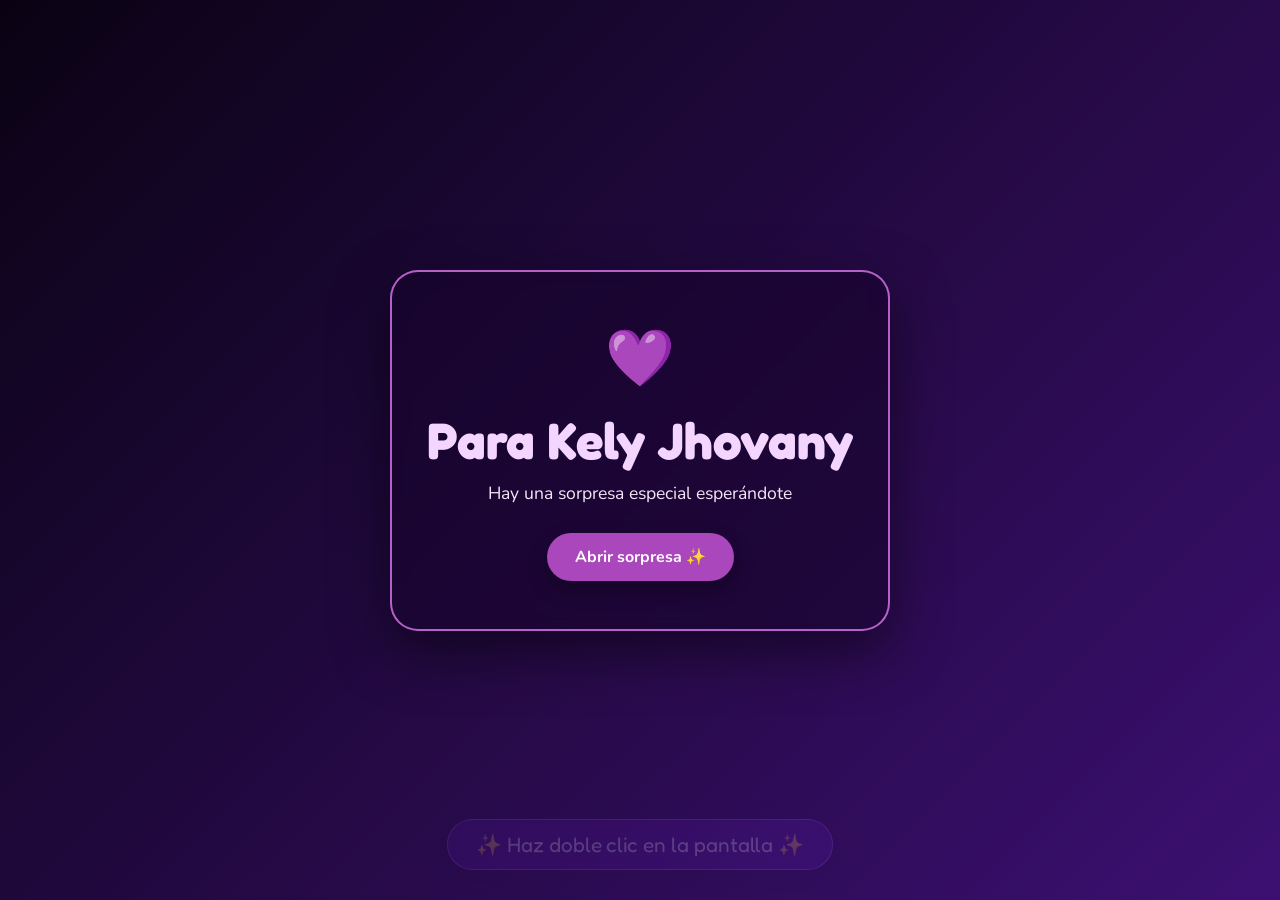
==== index.html @ 7aca6b0f "Subir proyecto dia especial" ====
<!DOCTYPE html>
<html lang="es">
<head>
  <meta charset="UTF-8">
  <meta name="viewport" content="width=device-width, initial-scale=1.0">
  <title>Para Kely Jhovany 💜</title>
  <link rel="stylesheet" href="style.css">
  <link href="https://fonts.googleapis.com/css2?family=Fredoka:wght@400;600&family=Nunito:wght@400;700&display=swap" rel="stylesheet">
</head>
<body ondblclick="toggleCard()">

  <!-- VIDEO DE FONDO -->
  <video autoplay muted loop id="bgVideo">
    <source src="fondo.mp4" type="video/mp4">
  </video>

  <!-- PORTADA INICIAL -->
  <div class="cover-screen" id="coverScreen">
    <div class="cover-content">
      <div class="cover-heart">💜</div>
      <h1>Para Kely Jhovany</h1>
      <p>Hay una sorpresa especial esperándote</p>
      <button type="button" onclick="enterMainPage()">Abrir sorpresa ✨</button>
    </div>
  </div>

  <!-- MENSAJE INICIAL FLOTANTE -->
  <div class="hint-text" id="hintText">
    ✨ Haz doble clic en la pantalla ✨
  </div>

  <!-- TARJETA PRINCIPAL (OCULTA INICIALMENTE) -->
  <div class="main-container hidden" id="mainCard">
    <img src="snoopy1.png" class="snoopy-decor top-left" alt="Snoopy 1" onerror="this.src='https://upload.wikimedia.org/wikipedia/en/2/22/Snoopy_Peanuts.png'">
    <img src="snoopy2.png" class="snoopy-decor bottom-right" alt="Snoopy 2" onerror="this.src='https://upload.wikimedia.org/wikipedia/en/2/22/Snoopy_Peanuts.png'">
    <img src="snoopy3.png" class="snoopy-decor top-right" alt="Snoopy 3" onerror="this.src='https://upload.wikimedia.org/wikipedia/en/2/22/Snoopy_Peanuts.png'">
    <img src="snoopy4.png" class="snoopy-decor bottom-left" alt="Snoopy 4" onerror="this.src='https://upload.wikimedia.org/wikipedia/en/2/22/Snoopy_Peanuts.png'">

    <div class="content-left">
      <div class="letter">
        <h1>Para Kely Jhovany 💜✨</h1>
        
        <p>Hoy es un día muy especial porque cumples tus <strong>19 años</strong>. Quería prepararte este detalle para recordarte lo mucho que te aprecio y lo alegre que hace mi vida contar contigo.</p>
        
        <p>Gracias por cada sonrisa, por cada momento compartido y por ser esa persona tan auténtica y bonita. Me alegra haber podido decirte sinceramente el cariño gigante que te tengo.</p>
        
        <p>Deseo de todo corazón que este nuevo año de vida venga lleno de sueños cumplidos, muchas alegrías y momentos inolvidables. ¡Te quiero y aprecio muchísimo! 🎉🎂</p>
      </div>

      <div class="countdown-container">
        <div class="countdown-title">Esperando tus 19 años en...</div>
        <div class="timer" id="timer">Cargando...</div>
      </div>
    </div>

    <div class="content-right">
      <canvas id="treeCanvas" width="420" height="420"></canvas>
    </div>
  </div>

  <script src="script.js"></script>
</body>
</html>
---- style.css ----
* {
  box-sizing: border-box;
  margin: 0;
  padding: 0;
}

body {
  font-family: 'Nunito', sans-serif;
  display: flex;
  justify-content: center;
  align-items: center;
  min-height: 100vh;
  padding: 20px;
  overflow: hidden;
  user-select: none;
  background-color: #0b0314;
}

/* VIDEO A PANTALLA COMPLETA CUBRIENDO TODO */
#bgVideo {
  position: fixed;
  top: 0;
  left: 0;
  width: 100vw;
  height: 100vh;
  z-index: -1;
  object-fit: cover; /* Cubre toda la pantalla sin dejar espacios vacíos */
}

/* PORTADA DE ENTRADA */
.cover-screen {
  position: fixed;
  inset: 0;
  display: flex;
  justify-content: center;
  align-items: center;
  padding: 24px;
  background: linear-gradient(135deg, rgba(11, 3, 20, 0.86), rgba(74, 20, 140, 0.78));
  z-index: 20;
  transition: opacity 0.7s ease, visibility 0.7s ease;
}

.cover-screen.cover-hidden {
  opacity: 0;
  visibility: hidden;
  pointer-events: none;
}

.cover-content {
  width: min(100%, 500px);
  padding: 48px 28px;
  color: #ffffff;
  text-align: center;
  border: 2px solid rgba(234, 128, 252, 0.75);
  border-radius: 28px;
  background: rgba(24, 5, 43, 0.58);
  box-shadow: 0 20px 55px rgba(0, 0, 0, 0.5);
  backdrop-filter: blur(9px);
  animation: coverAppear 0.9s ease both;
}

.cover-heart {
  margin-bottom: 12px;
  font-size: 3.5rem;
  animation: heartFloat 2.4s ease-in-out infinite;
}

.cover-content h1 {
  font-family: 'Fredoka', cursive;
  font-size: clamp(2rem, 7vw, 3.2rem);
  color: #f3d5ff;
  margin-bottom: 10px;
}

.cover-content p {
  margin-bottom: 28px;
  color: #f5e7fa;
  font-size: 1.1rem;
}

.cover-content button {
  border: 0;
  border-radius: 999px;
  padding: 13px 28px;
  color: #ffffff;
  background: #ab47bc;
  font: 700 1rem 'Nunito', sans-serif;
  cursor: pointer;
  box-shadow: 0 8px 20px rgba(0, 0, 0, 0.3);
  transition: transform 0.2s ease, background 0.2s ease;
}

.cover-content button:hover {
  background: #ce93d8;
  transform: translateY(-3px);
}

@keyframes coverAppear {
  from { opacity: 0; transform: translateY(18px) scale(0.96); }
  to { opacity: 1; transform: translateY(0) scale(1); }
}

@keyframes heartFloat {
  0%, 100% { transform: translateY(0); }
  50% { transform: translateY(-8px); }
}

/* INDICADOR FLOTANTE */
.hint-text {
  position: fixed;
  bottom: 30px;
  color: #ffffff;
  font-family: 'Fredoka', cursive;
  font-size: 1.3rem;
  background: rgba(74, 20, 140, 0.75);
  padding: 12px 28px;
  border-radius: 30px;
  backdrop-filter: blur(8px);
  border: 1.5px solid rgba(234, 128, 254, 0.6);
  box-shadow: 0 10px 25px rgba(0,0,0,0.5);
  animation: bounce 2s infinite;
  z-index: 10;
  cursor: pointer;
}

/* MARCO BLANCO CON SEMITRANSPARENCIA SELECCIONADA */
.main-container {
  background: rgba(255, 255, 255, 0.88); /* Cristal semi-transparente para apreciar el fondo */
  width: 100%;
  max-width: 880px;
  border-radius: 30px;
  box-shadow: 0 20px 50px rgba(0, 0, 0, 0.6);
  border: 3px solid #ea80fc;
  display: flex;
  flex-wrap: wrap;
  padding: 35px;
  gap: 20px;
  position: relative;
  transition: opacity 0.5s ease, transform 0.5s ease;
  z-index: 2;
  backdrop-filter: blur(10px); /* Efecto vidrio esmerilado */
}

.main-container.hidden {
  opacity: 0;
  transform: scale(0.85);
  pointer-events: none;
}

/* IMÁGENES DE SNOOPY */
.snoopy-decor {
  position: absolute;
  width: 85px;
  height: auto;
  z-index: 5;
  filter: drop-shadow(0px 4px 8px rgba(0,0,0,0.25));
}

.snoopy-decor.top-left {
  top: -25px;
  left: -20px;
  transform: rotate(-10deg);
}

.snoopy-decor.bottom-right {
  bottom: -20px;
  right: -20px;
  transform: rotate(10deg);
}

.snoopy-decor.top-right {
  top: -25px;
  right: -20px;
  transform: rotate(10deg);
}

.snoopy-decor.bottom-left {
  bottom: -20px;
  left: -20px;
  transform: rotate(-10deg);
}

.content-left {
  flex: 1.2;
  min-width: 290px;
  display: flex;
  flex-direction: column;
  justify-content: space-between;
}

.letter h1 {
  font-family: 'Fredoka', cursive;
  color: #6a1b9a;
  font-size: 1.8rem;
  margin-bottom: 12px;
}

.letter p {
  color: #311b92;
  line-height: 1.55;
  font-size: 1rem;
  margin-bottom: 12px;
  font-weight: 600;
}

.countdown-container {
  background: rgba(243, 229, 245, 0.9);
  border: 2px dashed #ab47bc;
  padding: 12px 18px;
  border-radius: 16px;
  color: #4a148c;
  text-align: center;
  margin-top: 8px;
}

.countdown-title {
  font-size: 0.9rem;
  font-weight: 700;
  margin-bottom: 4px;
}

.timer {
  font-family: 'Fredoka', cursive;
  font-size: 1.25rem;
  color: #7b1fa2;
}

.content-right {
  flex: 1;
  min-width: 280px;
  display: flex;
  justify-content: center;
  align-items: center;
}

canvas {
  max-width: 100%;
  height: auto;
}

@keyframes bounce {
  0%, 20%, 50%, 80%, 100% { transform: translateY(0); }
  40% { transform: translateY(-8px); }
  60% { transform: translateY(-4deg); }
}
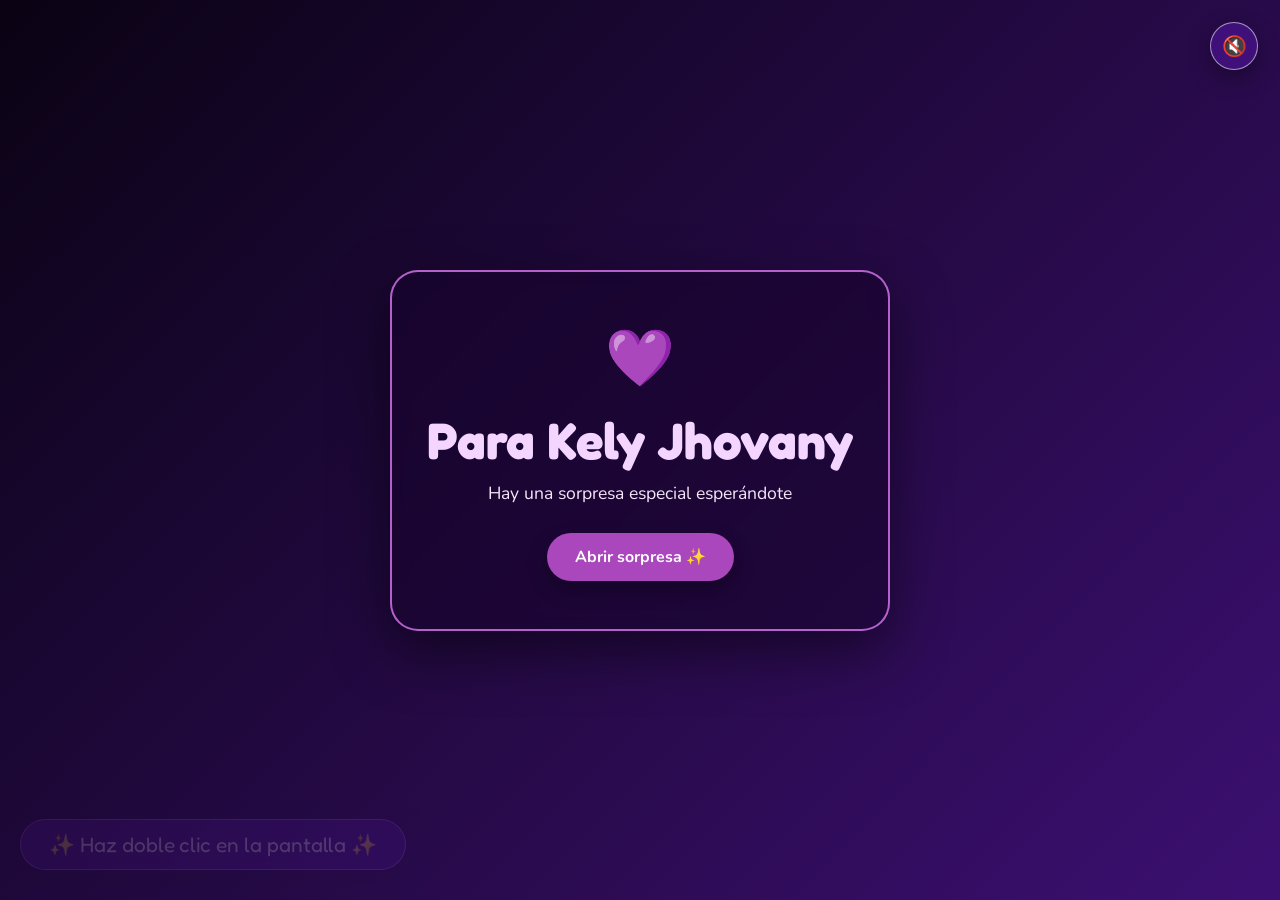
==== commit f63bc6db: "Primer commit de mi página web" ====
--- a/index.html
+++ b/index.html
@@ -10,7 +10,7 @@
 <body ondblclick="toggleCard()">
 
   <!-- VIDEO DE FONDO -->
-  <video autoplay muted loop id="bgVideo">
+  <video autoplay muted loop playsinline preload="auto" id="bgVideo">
     <source src="fondo.mp4" type="video/mp4">
   </video>
 
@@ -28,6 +28,10 @@
   <div class="hint-text" id="hintText">
     ✨ Haz doble clic en la pantalla ✨
   </div>
+
+  <!-- CONTROLES DECORATIVOS -->
+  <button class="music-control" id="musicControl" type="button" onclick="toggleMusic(event)" aria-label="Activar música" title="Activar música">🔇</button>
+  <div class="floating-particles" id="floatingParticles" aria-hidden="true"></div>
 
   <!-- TARJETA PRINCIPAL (OCULTA INICIALMENTE) -->
   <div class="main-container hidden" id="mainCard">
@@ -53,8 +57,90 @@
       </div>
     </div>
 
-    <div class="content-right">
+    <div class="content-right tree-stage">
       <canvas id="treeCanvas" width="420" height="420"></canvas>
+      <p class="tree-note">Que cada corazón guarde un deseo bonito para tu nuevo año ✨</p>
+    </div>
+
+    <!-- DETALLES EXTRA: NO REEMPLAZAN EL CONTENIDO ORIGINAL -->
+    <div class="extra-details">
+      <div class="section-title">✨ Un poquito más para ti ✨</div>
+
+      <div class="wish-cards">
+        <button class="wish-card" type="button" data-scene-target="envelopeScene" onclick="switchScene('envelopeScene', event)">
+          <span>🌷</span>
+          <strong>Un deseo</strong>
+          <p>Que nunca te falten motivos para sonreír.</p>
+        </button>
+        <button class="wish-card" type="button" data-scene-target="memoriesScene" onclick="switchScene('memoriesScene', event)">
+          <span>⭐</span>
+          <strong>Un recuerdo</strong>
+          <p>Que este nuevo año esté lleno de momentos bonitos.</p>
+        </button>
+        <button class="wish-card" type="button" data-scene-target="closingScene" onclick="switchScene('closingScene', event)">
+          <span>💜</span>
+          <strong>Un mensaje</strong>
+          <p>Gracias por ser una persona tan especial.</p>
+        </button>
+      </div>
+
+      <button class="envelope-button" type="button" onclick="openFinalMessage(event)">💌 Abrir un último detalle</button>
+    </div>
+  </div>
+
+  <main class="experience-additions" aria-label="Detalles especiales para Kely">
+    <section class="memories-section scene-panel" id="memoriesScene" data-scene-title="Algunos momentos que quiero guardar contigo">
+      <button class="scene-back" type="button" onclick="returnToMainScene(event)">← Volver</button>
+      <p class="eyebrow">Pequeños instantes</p>
+      <h2>📸 Algunos momentos que quiero guardar contigo 💜</h2>
+      <p class="section-intro">Un espacio para llenar poquito a poquito con nuestras historias favoritas.</p>
+      <div class="memory-grid">
+        <figure class="polaroid polaroid-lilac">
+          <div class="photo-placeholder">Tu foto aquí</div>
+          <figcaption>Un día para recordar</figcaption>
+        </figure>
+        <figure class="polaroid polaroid-rose">
+          <div class="photo-placeholder">Añade un recuerdo</div>
+          <figcaption>Una sonrisa compartida</figcaption>
+        </figure>
+        <figure class="polaroid polaroid-gold">
+          <div class="photo-placeholder">Próximo momento</div>
+          <figcaption>Más aventuras contigo</figcaption>
+        </figure>
+      </div>
+    </section>
+
+    <section class="envelope-section scene-panel" id="envelopeScene" aria-label="Un último detalle" data-scene-title="Un último detalle">
+      <button class="scene-back" type="button" onclick="returnToMainScene(event)">← Volver</button>
+      <button class="envelope" id="memoryEnvelope" type="button" onclick="openEnvelope(event)" aria-expanded="false">
+        <span class="envelope-flap"></span>
+        <span class="envelope-paper">💌</span>
+        <span class="envelope-label">Un último detalle</span>
+      </button>
+      <p class="envelope-message" id="envelopeMessage">Gracias por existir de una forma tan bonita. Siempre habrá un lugar especial para ti en mis mejores recuerdos.</p>
+    </section>
+
+    <section class="closing-section scene-panel" id="closingScene" data-scene-title="Feliz cumpleaños, Kely">
+      <button class="scene-back" type="button" onclick="returnToMainScene(event)">← Volver</button>
+      <div class="closing-stars" aria-hidden="true">✦　♡　✦</div>
+      <p class="eyebrow">Para celebrar tu vida</p>
+      <h2>🎂 Feliz cumpleaños, Kely 💜</h2>
+      <p>Que este nuevo capítulo llegue suave, luminoso y lleno de momentos que te hagan sonreír sin darte cuenta.</p>
+      <button class="surprise-button" type="button" onclick="triggerFinalSurprise(event)">Un último detalle 💜</button>
+    </section>
+  </main>
+
+  <!-- MENSAJE FINAL -->
+  <div class="final-overlay" id="finalOverlay" onclick="closeFinalMessage(event)">
+    <div class="final-card" onclick="event.stopPropagation()">
+      <button class="close-final" type="button" onclick="closeFinalMessage(event)">×</button>
+      <div class="final-icon">💌</div>
+      <p class="final-small">Un último detalle para ti</p>
+      <h2>Feliz cumpleaños, Kely 💜</h2>
+      <div class="final-divider">✦ ✦ ✦</div>
+      <p>Espero que estos 19 años traigan nuevas aventuras, sueños cumplidos y muchísimas razones para estar feliz.</p>
+      <p class="final-signature">Con mucho cariño ✨</p>
+      <button class="final-close-button" type="button" onclick="closeFinalMessage(event)">Guardar este momento 💜</button>
     </div>
   </div>
 
--- a/style.css
+++ b/style.css
@@ -4,14 +4,17 @@
   padding: 0;
 }
 
+html {
+  overflow-x: hidden;
+}
+
 body {
   font-family: 'Nunito', sans-serif;
-  display: flex;
-  justify-content: center;
-  align-items: center;
+  display: block;
   min-height: 100vh;
   padding: 20px;
-  overflow: hidden;
+  overflow-x: hidden;
+  overflow-y: auto;
   user-select: none;
   background-color: #0b0314;
 }
@@ -21,7 +24,7 @@
   position: fixed;
   top: 0;
   left: 0;
-  width: 100vw;
+  width: 100%;
   height: 100vh;
   z-index: -1;
   object-fit: cover; /* Cubre toda la pantalla sin dejar espacios vacíos */
@@ -139,6 +142,7 @@
   transition: opacity 0.5s ease, transform 0.5s ease;
   z-index: 2;
   backdrop-filter: blur(10px); /* Efecto vidrio esmerilado */
+  margin: 42px auto;
 }
 
 .main-container.hidden {
@@ -238,8 +242,417 @@
   height: auto;
 }
 
+.tree-stage {
+  flex-direction: column;
+}
+.tree-note {
+  max-width: 300px;
+  margin: -8px auto 0;
+  color: #6a1b9a;
+  font-size: .88rem;
+  line-height: 1.45;
+  text-align: center;
+  font-style: italic;
+}
+.tree-stage::after {
+  content: '✦';
+  position: absolute;
+  color: #f8bbd0;
+  font-size: 1.35rem;
+  opacity: 0;
+  pointer-events: none;
+}
+.tree-stage.tree-complete::after {
+  animation: treeSparkle 2.8s ease-in-out infinite;
+}
+@keyframes treeSparkle {
+  0%, 100% { opacity: 0; transform: translate(115px, -150px) scale(.6) rotate(0deg); }
+  45% { opacity: 1; transform: translate(115px, -150px) scale(1.15) rotate(25deg); }
+  70% { opacity: .25; transform: translate(115px, -150px) scale(.8) rotate(45deg); }
+}
+
 @keyframes bounce {
   0%, 20%, 50%, 80%, 100% { transform: translateY(0); }
   40% { transform: translateY(-8px); }
   60% { transform: translateY(-4deg); }
-}+}
+
+/* ==========================================
+   MEJORAS DECORATIVAS - SIN ALTERAR EL DISEÑO BASE
+   ========================================== */
+.music-control {
+  position: fixed;
+  top: 22px;
+  right: 22px;
+  width: 48px;
+  height: 48px;
+  border: 1px solid rgba(255,255,255,.55);
+  border-radius: 50%;
+  background: rgba(74,20,140,.72);
+  color: #fff;
+  font-size: 1.25rem;
+  cursor: pointer;
+  z-index: 30;
+  box-shadow: 0 8px 22px rgba(0,0,0,.35);
+  backdrop-filter: blur(8px);
+  transition: transform .25s ease, background .25s ease;
+}
+.music-control:hover { transform: scale(1.08) rotate(-5deg); background: rgba(123,31,162,.88); }
+
+.floating-particles {
+  position: fixed;
+  inset: 0;
+  pointer-events: none;
+  z-index: 1;
+  overflow: hidden;
+}
+.particle {
+  position: absolute;
+  bottom: -30px;
+  opacity: 0;
+  animation: floatParticle linear forwards;
+  filter: drop-shadow(0 2px 5px rgba(255,255,255,.35));
+}
+@keyframes floatParticle {
+  0% { transform: translateY(0) translateX(0) rotate(0deg) scale(.7); opacity: 0; }
+  12% { opacity: .8; }
+  85% { opacity: .65; }
+  100% { transform: translateY(-110vh) translateX(var(--drift)) rotate(240deg) scale(1.15); opacity: 0; }
+}
+
+.extra-details {
+  flex-basis: 100%;
+  text-align: center;
+  margin-top: 2px;
+  padding-top: 18px;
+  border-top: 1px solid rgba(171,71,188,.28);
+}
+.section-title {
+  font-family: 'Fredoka', cursive;
+  color: #6a1b9a;
+  font-size: 1.25rem;
+  margin-bottom: 13px;
+}
+.wish-cards {
+  display: grid;
+  grid-template-columns: repeat(3, 1fr);
+  gap: 10px;
+}
+.wish-card {
+  display: block;
+  width: 100%;
+  border: 1px solid rgba(186,104,200,.35);
+  font: inherit;
+  text-align: center;
+  padding: 14px 10px;
+  border-radius: 17px;
+  background: rgba(255,255,255,.72);
+  border: 1px solid rgba(186,104,200,.35);
+  box-shadow: 0 8px 18px rgba(74,20,140,.08);
+  transition: transform .25s ease, box-shadow .25s ease;
+}
+.wish-card:hover { transform: translateY(-4px); box-shadow: 0 12px 22px rgba(74,20,140,.15); }
+.wish-card:focus-visible { outline: 3px solid rgba(216,27,96,.45); outline-offset: 3px; }
+.wish-card span { display:block; font-size:1.45rem; margin-bottom:4px; }
+.wish-card strong { display:block; color:#7b1fa2; font-family:'Fredoka',cursive; margin-bottom:4px; }
+.wish-card p { color:#4a3060; font-size:.82rem; line-height:1.35; }
+.envelope-button {
+  margin-top: 15px;
+  border: 0;
+  border-radius: 999px;
+  padding: 12px 22px;
+  color: white;
+  background: linear-gradient(135deg, #8e24aa, #d81b60);
+  font: 700 .95rem 'Nunito', sans-serif;
+  cursor: pointer;
+  box-shadow: 0 8px 18px rgba(123,31,162,.25);
+  transition: transform .25s ease, box-shadow .25s ease;
+}
+.envelope-button:hover { transform: translateY(-3px); box-shadow: 0 12px 24px rgba(123,31,162,.32); }
+
+.final-overlay {
+  position: fixed;
+  inset: 0;
+  z-index: 50;
+  display: flex;
+  align-items: center;
+  justify-content: center;
+  padding: 22px;
+  background: rgba(20,4,32,.72);
+  backdrop-filter: blur(8px);
+  opacity: 0;
+  visibility: hidden;
+  pointer-events: none;
+  transition: opacity .35s ease, visibility .35s ease;
+}
+.final-overlay.show { opacity: 1; visibility: visible; pointer-events: auto; }
+.final-card {
+  position: relative;
+  width: min(100%, 510px);
+  padding: 36px 28px 30px;
+  text-align: center;
+  border-radius: 28px;
+  border: 2px solid rgba(234,128,252,.72);
+  background: linear-gradient(145deg, rgba(255,255,255,.97), rgba(250,235,255,.96));
+  box-shadow: 0 25px 70px rgba(0,0,0,.48);
+  transform: translateY(22px) scale(.94);
+  transition: transform .4s ease;
+}
+.final-overlay.show .final-card { transform: translateY(0) scale(1); }
+.close-final {
+  position:absolute;
+  top:10px;
+  right:14px;
+  border:0;
+  background:transparent;
+  color:#7b1fa2;
+  font-size:1.9rem;
+  cursor:pointer;
+}
+.final-icon { font-size:3.2rem; animation: heartFloat 2.2s ease-in-out infinite; }
+.final-small { color:#8e24aa; font-size:.9rem; font-weight:700; margin:8px 0; }
+.final-card h2 { font: 600 clamp(1.8rem,6vw,2.5rem) 'Fredoka',cursive; color:#6a1b9a; }
+.final-divider { color:#d81b60; letter-spacing:7px; margin:12px 0; }
+.final-card > p:not(.final-small):not(.final-signature) { color:#4a3060; line-height:1.55; font-size:1rem; }
+.final-signature { margin-top:15px; color:#8e24aa; font-weight:700; }
+.final-close-button {
+  margin-top:18px;
+  border:0;
+  border-radius:999px;
+  padding:11px 19px;
+  background:#ab47bc;
+  color:#fff;
+  font:700 .9rem 'Nunito',sans-serif;
+  cursor:pointer;
+}
+
+.experience-additions {
+  width: min(100% - 28px, 880px);
+  margin: 0 auto 48px;
+  color: #311b3f;
+}
+.memories-section, .closing-section {
+  padding: clamp(32px, 6vw, 58px) clamp(18px, 5vw, 52px);
+  text-align: center;
+  border-top: 1px solid rgba(255, 255, 255, .35);
+  border-bottom: 1px solid rgba(255, 255, 255, .22);
+  background: rgba(255, 249, 255, .9);
+  box-shadow: 0 18px 45px rgba(24, 5, 43, .22);
+  backdrop-filter: blur(12px);
+}
+.memories-section { border-radius: 28px 28px 8px 8px; }
+.closing-section { border-radius: 8px 8px 28px 28px; margin-top: 18px; }
+.eyebrow {
+  color: #b03a91;
+  font-size: .76rem;
+  font-weight: 800;
+  letter-spacing: .16em;
+  text-transform: uppercase;
+}
+.memories-section h2, .closing-section h2 {
+  margin: 8px 0 10px;
+  color: #6a1b9a;
+  font: 600 clamp(1.55rem, 4vw, 2.25rem) 'Fredoka', cursive;
+}
+.section-intro, .closing-section > p:not(.eyebrow) { color: #684b70; line-height: 1.55; }
+.memory-grid {
+  display: grid;
+  grid-template-columns: repeat(3, 1fr);
+  gap: clamp(12px, 3vw, 24px);
+  margin-top: 28px;
+}
+.polaroid {
+  padding: 10px 10px 16px;
+  background: #fff;
+  box-shadow: 0 14px 24px rgba(74, 20, 140, .13);
+  transform: rotate(var(--tilt));
+  transition: transform .3s ease, box-shadow .3s ease;
+}
+.polaroid:nth-child(1) { --tilt: -3deg; }
+.polaroid:nth-child(2) { --tilt: 2deg; }
+.polaroid:nth-child(3) { --tilt: -1deg; }
+.polaroid:hover { transform: translateY(-7px) rotate(0deg); box-shadow: 0 20px 30px rgba(74, 20, 140, .2); }
+.photo-placeholder {
+  display: grid;
+  aspect-ratio: 1 / .82;
+  place-items: center;
+  color: rgba(74, 20, 140, .68);
+  font-size: .82rem;
+  font-weight: 700;
+  background: linear-gradient(135deg, #f3e5f5, #fce4ec);
+  border: 1px dashed rgba(123, 31, 162, .38);
+}
+.polaroid-rose .photo-placeholder { background: linear-gradient(135deg, #fce4ec, #fff3e0); }
+.polaroid-gold .photo-placeholder { background: linear-gradient(135deg, #fff3e0, #f3e5f5); }
+.polaroid figcaption { margin-top: 12px; color: #5d3b68; font: 600 .9rem 'Fredoka', cursive; }
+.envelope-section { padding: 42px 0 18px; text-align: center; }
+.envelope {
+  position: relative;
+  width: min(100%, 260px);
+  height: 158px;
+  border: 0;
+  border-radius: 8px;
+  cursor: pointer;
+  background: linear-gradient(145deg, #f8bbd0, #e1bee7);
+  box-shadow: 0 18px 28px rgba(74, 20, 140, .22);
+  transition: transform .3s ease, box-shadow .3s ease;
+}
+.envelope:hover { transform: translateY(-5px); box-shadow: 0 24px 34px rgba(74, 20, 140, .27); }
+.envelope::before, .envelope::after { content: ''; position: absolute; bottom: 0; width: 0; height: 0; border-style: solid; z-index: 2; }
+.envelope::before { left: 0; border-width: 0 0 118px 130px; border-color: transparent transparent rgba(255,255,255,.28) transparent; }
+.envelope::after { right: 0; border-width: 118px 0 0 130px; border-color: transparent transparent transparent rgba(186,104,200,.25); }
+.envelope-flap { position: absolute; inset: 0 0 auto; height: 92px; border-radius: 8px 8px 0 0; background: #f48fb1; clip-path: polygon(0 0, 100% 0, 50% 100%); transform-origin: top; transition: transform .65s ease; z-index: 3; }
+.envelope-paper { position: absolute; z-index: 1; inset: 38px 0 auto; font-size: 2.1rem; transition: transform .65s ease; }
+.envelope-label { position: absolute; z-index: 4; inset: auto 0 12px; color: #6a1b9a; font: 600 1.1rem 'Fredoka', cursive; }
+.envelope.open .envelope-flap { transform: rotateX(180deg); }
+.envelope.open .envelope-paper { transform: translateY(-45px); }
+.envelope-message { max-width: 520px; margin: 20px auto 0; color: #684b70; line-height: 1.55; opacity: 0; transform: translateY(10px); transition: opacity .5s ease, transform .5s ease; }
+.envelope-message.visible { opacity: 1; transform: translateY(0); }
+.closing-stars { color: #d81b60; letter-spacing: .2em; font-size: 1.2rem; }
+.surprise-button { margin-top: 22px; border: 0; border-radius: 999px; padding: 13px 24px; color: #fff; background: linear-gradient(135deg, #8e24aa, #d81b60); font: 700 .95rem 'Nunito', sans-serif; cursor: pointer; box-shadow: 0 10px 22px rgba(123,31,162,.25); transition: transform .25s ease; }
+.surprise-button:hover { transform: translateY(-3px); }
+.reveal-on-scroll { opacity: 0; transform: translateY(24px); transition: opacity .7s ease, transform .7s ease; }
+.reveal-on-scroll.is-visible { opacity: 1; transform: translateY(0); }
+
+/* Escenas a pantalla completa: solo el panel activo participa en el layout. */
+body.scene-mode { overflow: hidden; }
+body.scene-mode .main-container {
+  opacity: 0;
+  transform: scale(.96) translateY(-12px);
+  pointer-events: none;
+}
+body.scene-mode .experience-additions {
+  position: fixed;
+  inset: 0;
+  z-index: 18;
+  display: grid;
+  place-items: center;
+  width: 100%;
+  max-width: none;
+  height: 100dvh;
+  margin: 0;
+  padding: clamp(20px, 5vw, 64px);
+  overflow: hidden;
+  background: linear-gradient(135deg, rgba(20, 4, 38, .78), rgba(74, 20, 140, .52));
+  backdrop-filter: blur(8px);
+}
+.scene-panel {
+  display: none;
+  position: relative;
+  width: min(100%, 880px);
+  max-height: min(760px, calc(100dvh - 40px));
+  overflow: auto;
+  opacity: 0;
+  transform: translateY(18px) scale(.97);
+}
+body.scene-mode .scene-panel.scene-active {
+  display: block;
+  animation: sceneEnter .65s cubic-bezier(.2,.75,.25,1) forwards;
+}
+.scene-panel.scene-leaving { animation: sceneLeave .34s ease forwards; }
+@keyframes sceneEnter {
+  from { opacity: 0; transform: translateY(18px) scale(.97); }
+  to { opacity: 1; transform: translateY(0) scale(1); }
+}
+@keyframes sceneLeave {
+  to { opacity: 0; transform: translateY(-12px) scale(.98); }
+}
+.scene-back {
+  position: absolute;
+  top: 16px;
+  left: 18px;
+  z-index: 5;
+  border: 1px solid rgba(123,31,162,.25);
+  border-radius: 999px;
+  padding: 7px 13px;
+  color: #6a1b9a;
+  background: rgba(255,255,255,.72);
+  font: 700 .78rem 'Nunito', sans-serif;
+  cursor: pointer;
+  transition: transform .2s ease, background .2s ease;
+}
+.scene-back:hover { transform: translateX(-3px); background: #fff; }
+body.scene-mode .memories-section { border-radius: 28px; }
+body.scene-mode .scene-panel.scene-active.envelope-section {
+  min-height: min(540px, calc(100dvh - 40px));
+  display: grid;
+  place-items: center;
+  align-content: center;
+  padding: 64px 24px 34px;
+  border-radius: 28px;
+  background: rgba(255,249,255,.94);
+  box-shadow: 0 24px 70px rgba(24,5,43,.35);
+}
+body.scene-mode .scene-panel.scene-active.closing-section {
+  min-height: min(540px, calc(100dvh - 40px));
+  display: grid;
+  place-items: center;
+  align-content: center;
+  border-radius: 28px;
+}
+body.scene-mode .scene-active .memory-grid { animation: sceneContentRise .75s .14s both ease-out; }
+body.scene-mode .scene-active .envelope { animation: envelopeArrive .75s .16s both cubic-bezier(.2,.75,.25,1); }
+body.scene-mode .scene-active .closing-stars,
+body.scene-mode .scene-active .closing-section h2,
+body.scene-mode .scene-active .closing-section > p,
+body.scene-mode .scene-active .surprise-button { animation: sceneContentRise .65s .12s both ease-out; }
+@keyframes sceneContentRise {
+  from { opacity: 0; transform: translateY(14px); }
+  to { opacity: 1; transform: translateY(0); }
+}
+@keyframes envelopeArrive {
+  from { opacity: 0; transform: translateY(20px) rotate(-2deg) scale(.9); }
+  to { opacity: 1; transform: translateY(0) rotate(0) scale(1); }
+}
+
+.birthday-burst {
+  position: fixed;
+  left: 50%;
+  top: 18%;
+  transform: translate(-50%, -50%);
+  z-index: 45;
+  pointer-events:none;
+  font-family:'Fredoka',cursive;
+  color:#fff;
+  font-size:clamp(1.4rem,5vw,2.7rem);
+  text-align:center;
+  text-shadow:0 4px 15px rgba(74,20,140,.7);
+  animation:birthdayAppear 3.5s ease forwards;
+}
+@keyframes birthdayAppear {
+  0% { opacity:0; transform:translate(-50%,-35%) scale(.7); }
+  18%,75% { opacity:1; transform:translate(-50%,-50%) scale(1); }
+  100% { opacity:0; transform:translate(-50%,-65%) scale(1.06); }
+}
+.confetti-piece {
+  position:fixed;
+  top:-20px;
+  z-index:44;
+  pointer-events:none;
+  font-size:1.25rem;
+  animation:confettiFall var(--fall) ease-in forwards;
+}
+@keyframes confettiFall {
+  to { transform:translate3d(var(--x),110vh,0) rotate(650deg); opacity:0; }
+}
+
+@media (max-width: 760px) {
+  body { align-items:flex-start; padding:14px; }
+  .main-container { width:100%; margin-top:48px; padding:25px 18px; }
+  .content-left, .content-right { width:100%; min-width:0; }
+  .wish-cards { grid-template-columns:1fr; }
+  .snoopy-decor { width:64px; }
+  .hint-text { bottom:14px; font-size:1rem; padding:10px 18px; }
+  .music-control { top:12px; right:12px; }
+  .experience-additions { width: 100%; margin-bottom: 24px; }
+  .memory-grid { grid-template-columns: 1fr; max-width: 250px; margin-left: auto; margin-right: auto; }
+  .polaroid:nth-child(2) { transform: rotate(-2deg); }
+  .tree-note { margin-bottom: 4px; }
+  body.scene-mode .experience-additions { padding: 14px; }
+  .scene-panel { max-height: calc(100dvh - 28px); }
+  .scene-back { top: 12px; left: 12px; }
+}
+
+@media (prefers-reduced-motion: reduce) {
+  *, *::before, *::after { animation-duration: .01ms !important; animation-iteration-count: 1 !important; scroll-behavior: auto !important; transition-duration: .01ms !important; }
+}
